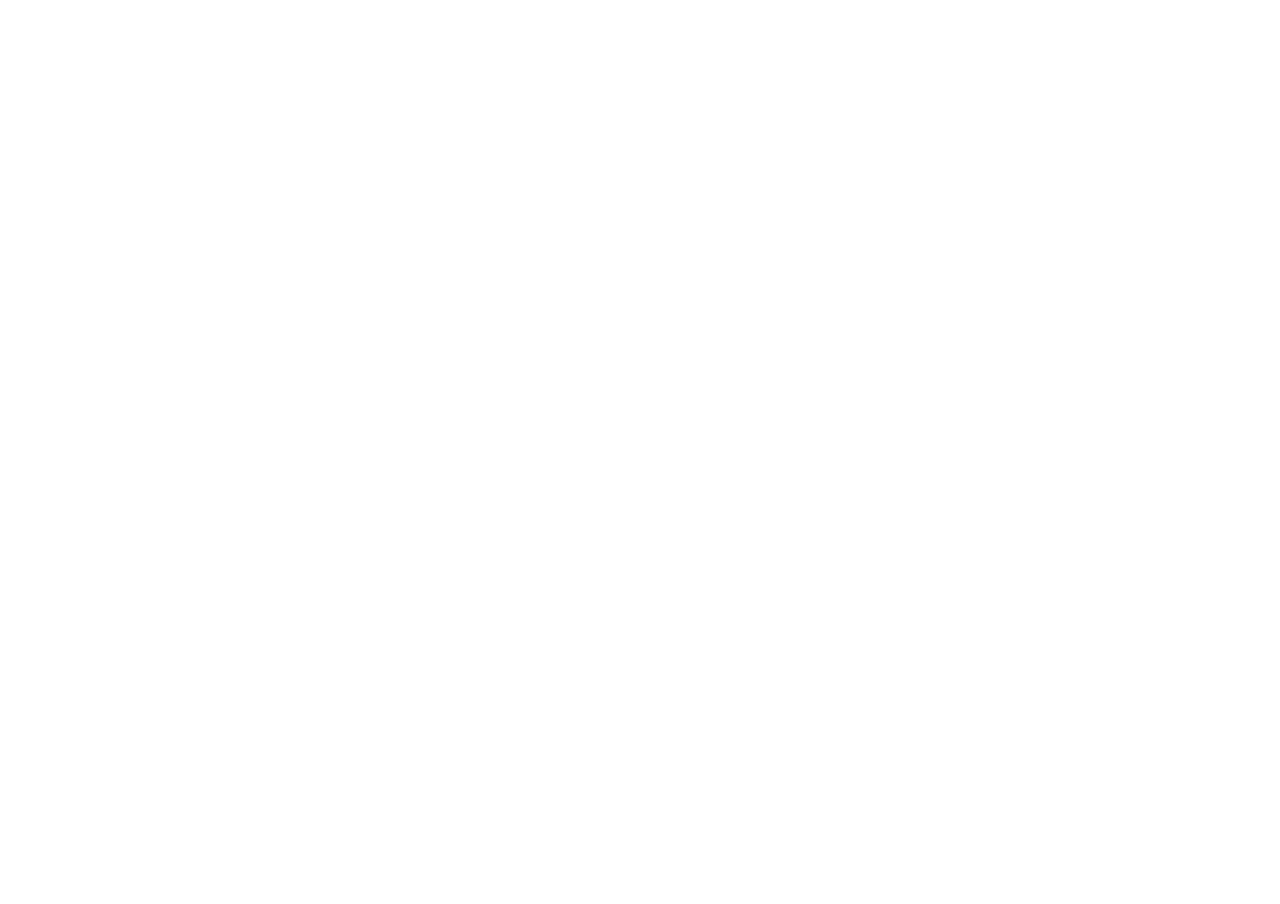
==== tp5/index.html @ 28e0cd09 "Add files via upload" ====
<!DOCTYPE html>
<html>
<head>
  <meta charset="utf-8">
  <meta name="viewport" content="width=device-width, initial-scale=1.0">

  <!-- PLEASE NO CHANGES BELOW THIS LINE (UNTIL I SAY SO) -->
  <script language="javascript" type="text/javascript" src="libraries/p5.min.js"></script>
  <script language="javascript" type="text/javascript" src="Enemigo.js"></script>
  <script language="javascript" type="text/javascript" src="Personaje.js"></script>
  <script language="javascript" type="text/javascript" src="estado.js"></script>
  <script language="javascript" type="text/javascript" src="fondo.js"></script>
  <script language="javascript" type="text/javascript" src="juego.js"></script>
  <script language="javascript" type="text/javascript" src="tp5.js"></script>
  <!-- OK, YOU CAN MAKE CHANGES BELOW THIS LINE AGAIN -->

  <style>
    body {
      padding: 0;
      margin: 0;
    }
  </style>
</head>

<body>
</body>
</html>
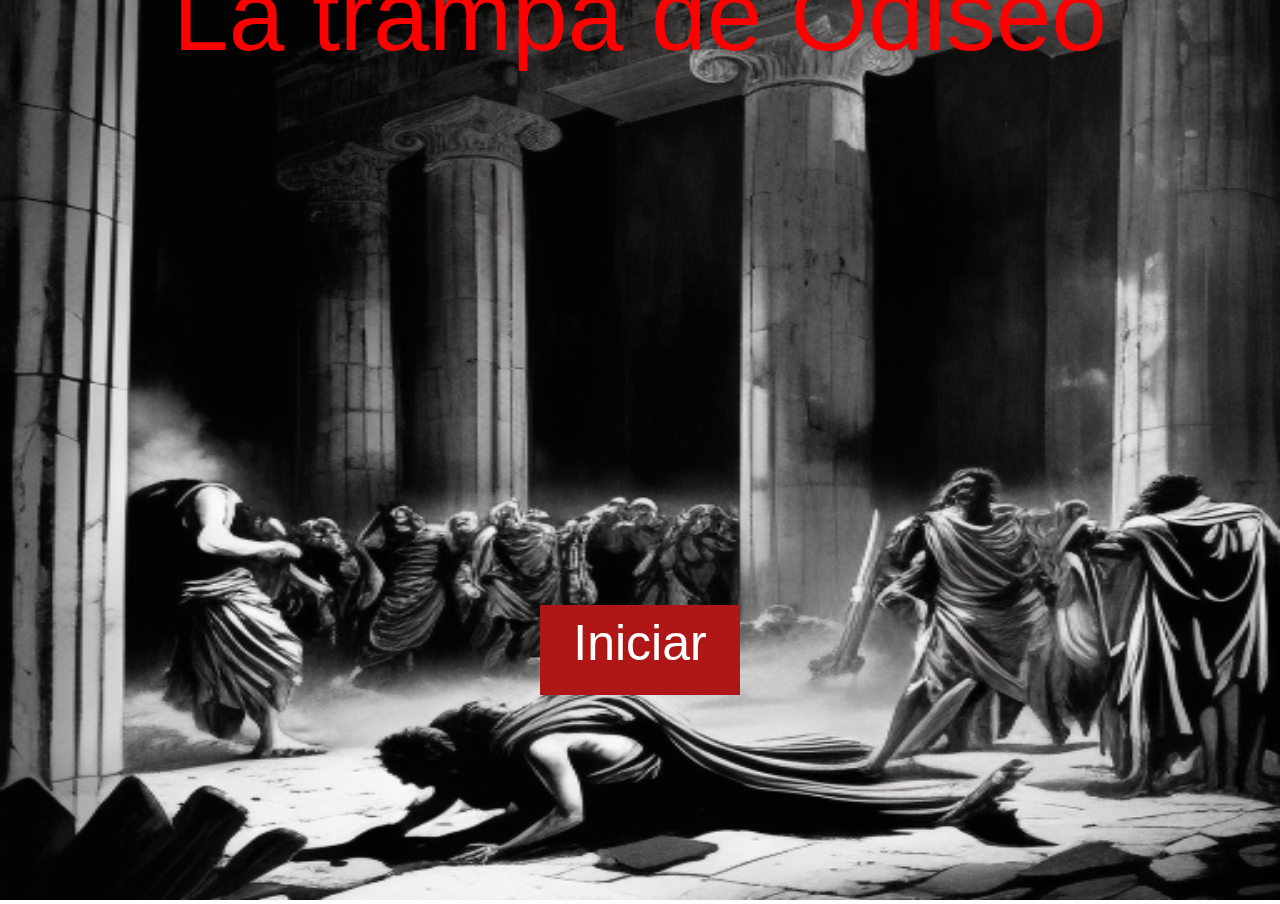
==== commit 5aa5cc76: "Add files via upload" ====
--- a/tp5/index.html
+++ b/tp5/index.html
@@ -6,7 +6,9 @@
 
   <!-- PLEASE NO CHANGES BELOW THIS LINE (UNTIL I SAY SO) -->
   <script language="javascript" type="text/javascript" src="libraries/p5.min.js"></script>
+  <script language="javascript" type="text/javascript" src="Disparar.js"></script>
   <script language="javascript" type="text/javascript" src="Enemigo.js"></script>
+  <script language="javascript" type="text/javascript" src="Interfaz.js"></script>
   <script language="javascript" type="text/javascript" src="Personaje.js"></script>
   <script language="javascript" type="text/javascript" src="estado.js"></script>
   <script language="javascript" type="text/javascript" src="fondo.js"></script>
